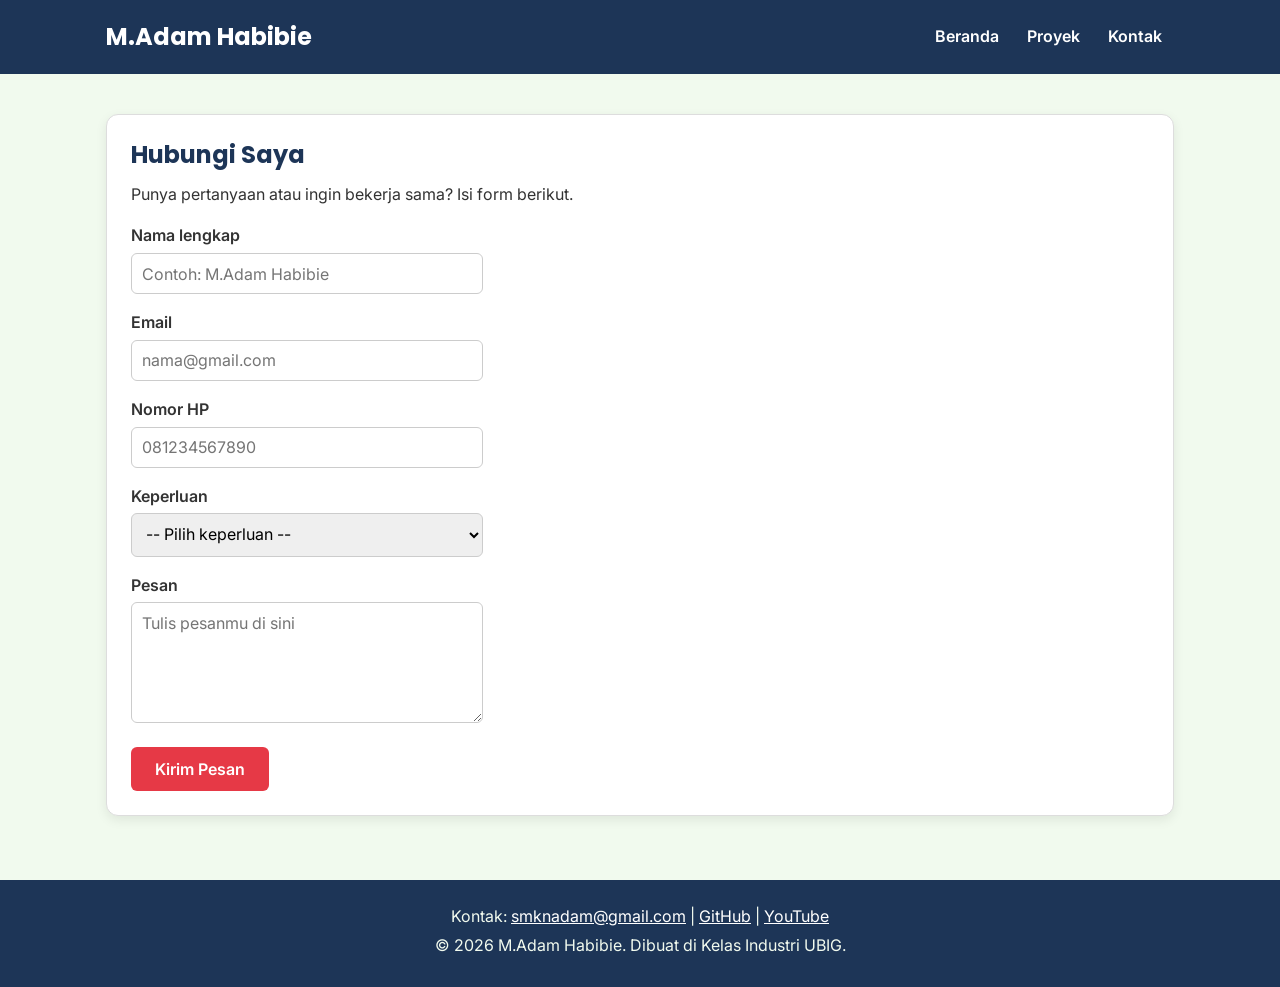
==== kontak.html @ 128122f1 "feat: portofolio v1" ====
<!DOCTYPE html>
<html lang="id">
<head>
  <meta charset="UTF-8">
  <meta name="viewport" content="width=device-width, initial-scale=1.0">
  <title>M.Adam Habibie | Kontak</title>
  <link rel="preconnect" href="https://fonts.googleapis.com">
  <link rel="preconnect" href="https://fonts.gstatic.com" crossorigin>
  <link href="https://fonts.googleapis.com/css2?family=Inter:wght@400;600&family=Poppins:wght@600;700&display=swap" rel="stylesheet">
  <link rel="stylesheet" href="css/style.css">
</head>
<body>
  <header>
    <div class="container navbar">
      <h1>M.Adam Habibie</h1>
      <nav class="menu-laptop">
        <ul>
          <li><a href="index.html">Beranda</a></li>
          <li><a href="proyek.html">Proyek</a></li>
          <li><a href="kontak.html">Kontak</a></li>
        </ul>
      </nav>
      <!-- Tantangan: menu ponsel yang bisa dibuka-tutup -->
      <details class="menu-ponsel">
        <summary>Menu</summary>
        <nav>
          <ul>
            <li><a href="index.html">Beranda</a></li>
            <li><a href="proyek.html">Proyek</a></li>
            <li><a href="kontak.html">Kontak</a></li>
          </ul>
        </nav>
      </details>
    </div>
  </header>

  <main>
    <div class="container">
      <section class="kartu">
        <h2>Hubungi Saya</h2>
        <p>Punya pertanyaan atau ingin bekerja sama? Isi form berikut.</p>

        <form>
          <p>
            <label for="nama">Nama lengkap</label><br>
            <input type="text" id="nama" name="nama" placeholder="Contoh: M.Adam Habibie" required>
          </p>
          <p>
            <label for="email">Email</label><br>
            <input type="email" id="email" name="email" placeholder="nama@gmail.com" required>
          </p>
          <p>
            <label for="hp">Nomor HP</label><br>
            <input type="tel" id="hp" name="hp" placeholder="081234567890" required>
          </p>
          <p>
            <label for="keperluan">Keperluan</label><br>
            <select id="keperluan" name="keperluan" required>
              <option value="">-- Pilih keperluan --</option>
              <option value="bertanya">Bertanya</option>
              <option value="kerja-sama">Kerja sama proyek</option>
              <option value="lainnya">Lainnya</option>
            </select>
          </p>
          <p>
            <label for="pesan">Pesan</label><br>
            <textarea id="pesan" name="pesan" rows="5" cols="40" placeholder="Tulis pesanmu di sini" required></textarea>
          </p>
          <button type="submit">Kirim Pesan</button>
        </form>
      </section>
    </div>
  </main>

  <footer>
    <p>Kontak: <a href="mailto:smknadam@gmail.com">smknadam@gmail.com</a> |
      <a href="https://github.com/smknadam-dotcom" target="_blank">GitHub</a> |
      <a href="https://www.youtube.com/" target="_blank">YouTube</a></p>
    <p>&copy; 2026 M.Adam Habibie. Dibuat di Kelas Industri UBIG.</p>
  </footer>
</body>
</html>
---- css/style.css ----
/* Gaya portofolio Andi Pratama
   Palet: #1D3557 (utama), #E63946 (aksen), #F1FAEE (latar)
   Huruf: Poppins (judul), Inter (isi)
   Tata letak: mobile first, titik ubah 768px (tablet) dan 1024px (laptop) */

/* 1. Reset */
* {
  box-sizing: border-box;
  margin: 0;
}

img {
  max-width: 100%;
  height: auto;
}

/* 2. Dasar halaman: warna dan huruf */
body {
  font-family: "Inter", Arial, sans-serif;
  font-size: 1rem;
  line-height: 1.6;
  color: #333333;
  background-color: #F1FAEE;
}

h1, h2, h3 {
  font-family: "Poppins", Arial, sans-serif;
  color: #1D3557;
  line-height: 1.3;
}

h2 {
  margin-bottom: 0.75rem;
}

p, ul, ol {
  margin-bottom: 1rem;
}

a {
  color: #E63946;
}

/* 3. Wadah, header, dan menu */
.container {
  max-width: 1100px;
  margin: 0 auto;
  padding: 0 1rem;
}

header {
  background-color: #1D3557;
  color: #FFFFFF;
  padding: 1rem 0;
}

header h1 {
  color: #FFFFFF;
  font-size: 1.5rem;
}

.navbar {
  display: flex;
  flex-wrap: wrap;
  justify-content: space-between;
  align-items: center;
  gap: 0.5rem;
}

nav ul {
  display: flex;
  gap: 0.25rem;
  padding: 0;
  margin: 0;
  list-style: none;
}

nav a {
  display: inline-block;
  padding: 0.5rem 0.75rem;
  border-radius: 6px;
  color: #FFFFFF;
  font-weight: 600;
  text-decoration: none;
}

/* Tantangan: menu ponsel buka-tutup dengan details */
.menu-laptop {
  display: none;
}

.menu-ponsel summary {
  padding: 0.5rem 0.75rem;
  border: 1px solid #FFFFFF;
  border-radius: 6px;
  font-weight: 600;
  cursor: pointer;
}

.menu-ponsel ul {
  flex-direction: column;
  margin-top: 0.5rem;
}

/* 4. Isi utama, hero, dan kartu */
main {
  padding: 1.5rem 0;
}

.hero {
  display: flex;
  flex-direction: column;
  align-items: center;
  gap: 1.5rem;
  padding: 1rem 0 2rem;
  text-align: center;
}

.hero img {
  border: 4px solid #E63946;
  border-radius: 50%;
}

.hero h2 {
  font-size: 2rem;
}

.tombol {
  display: inline-block;
  padding: 0.75rem 1.5rem;
  border-radius: 6px;
  background-color: #E63946;
  color: #FFFFFF;
  font-weight: 600;
  text-decoration: none;
}

.kartu {
  background-color: #FFFFFF;
  padding: 1rem;
  margin-bottom: 1.5rem;
  border: 1px solid #DDDDDD;
  border-radius: 12px;
  box-shadow: 0 4px 12px rgba(0, 0, 0, 0.08);
}

.daftar-kartu {
  display: flex;
  flex-wrap: wrap;
  gap: 1.5rem;
  margin-bottom: 1.5rem;
}

.daftar-kartu .kartu {
  flex: 1 1 280px;
  margin-bottom: 0;
}

article img {
  border-radius: 8px;
  border: 1px solid #DDDDDD;
}

/* 5. Tabel */
table {
  border-collapse: collapse;
}

caption {
  font-weight: 600;
  text-align: left;
  margin-bottom: 0.5rem;
}

th, td {
  border: 1px solid #CCCCCC;
  padding: 0.5rem 0.75rem;
  text-align: left;
}

th {
  background-color: #1D3557;
  color: #FFFFFF;
}

/* 6. Form */
label {
  font-weight: 600;
}

input, select, textarea {
  width: 100%;
  max-width: 22rem;
  padding: 0.6rem;
  margin-top: 0.25rem;
  border: 1px solid #CCCCCC;
  border-radius: 6px;
  font-family: inherit;
  font-size: 1rem;
}

button {
  padding: 0.75rem 1.5rem;
  border: none;
  border-radius: 6px;
  background-color: #E63946;
  color: #FFFFFF;
  font-family: inherit;
  font-size: 1rem;
  font-weight: 600;
  cursor: pointer;
}

/* 7. Footer */
footer {
  background-color: #1D3557;
  color: #F1FAEE;
  text-align: center;
  padding: 1.5rem;
}

footer p {
  margin-bottom: 0.25rem;
}

footer a {
  color: #FFFFFF;
}

/* 8. Tablet: lebar layar 768px ke atas */
@media (min-width: 768px) {
  .menu-laptop {
    display: block;
  }

  .menu-ponsel {
    display: none;
  }

  .hero {
    flex-direction: row;
    padding: 2rem 0 3rem;
    text-align: left;
  }

  .kartu {
    padding: 1.5rem;
  }
}

/* 9. Laptop: lebar layar 1024px ke atas */
@media (min-width: 1024px) {
  main {
    padding: 2.5rem 0;
  }

  .hero {
    gap: 3rem;
  }

  .hero h2 {
    font-size: 2.75rem;
  }
}
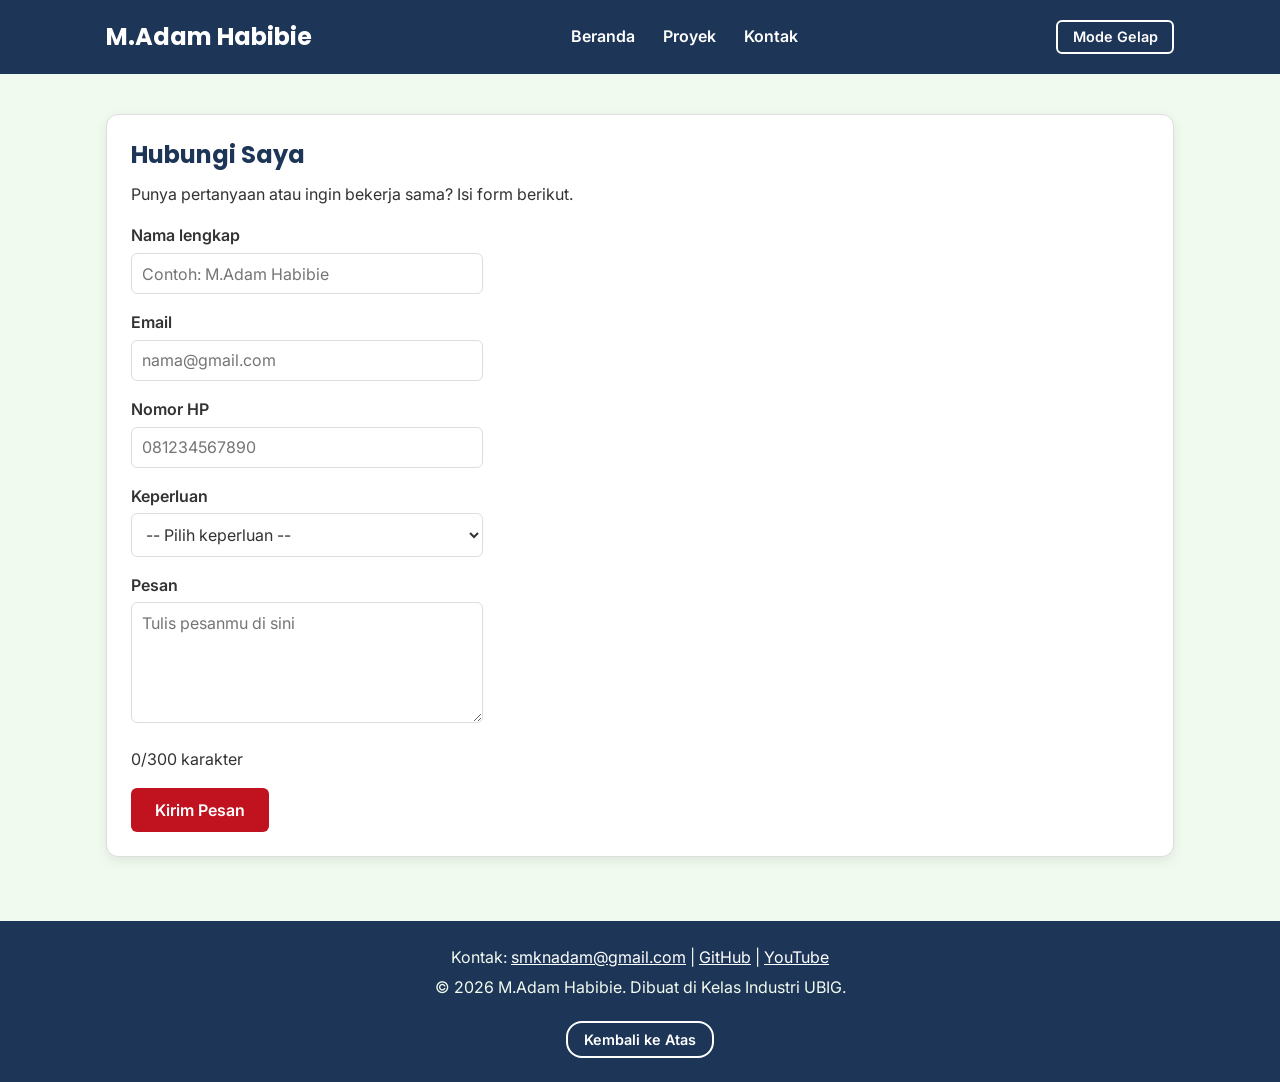
==== commit 8385f125: "feat: portofolio v2 dengan javascript, json, dan mode gelap" ====
--- a/kontak.html
+++ b/kontak.html
@@ -3,7 +3,9 @@
 <head>
   <meta charset="UTF-8">
   <meta name="viewport" content="width=device-width, initial-scale=1.0">
+  <meta name="description" content="Hubungi M.Adam Habibie melalui form kontak, email, atau GitHub.">
   <title>M.Adam Habibie | Kontak</title>
+  <link rel="icon" href="img/foto-profil.png">
   <link rel="preconnect" href="https://fonts.googleapis.com">
   <link rel="preconnect" href="https://fonts.gstatic.com" crossorigin>
   <link href="https://fonts.googleapis.com/css2?family=Inter:wght@400;600&family=Poppins:wght@600;700&display=swap" rel="stylesheet">
@@ -20,6 +22,7 @@
           <li><a href="kontak.html">Kontak</a></li>
         </ul>
       </nav>
+      <button type="button" id="tombol-tema" class="tombol-tema">Mode Gelap</button>
       <!-- Tantangan: menu ponsel yang bisa dibuka-tutup -->
       <details class="menu-ponsel">
         <summary>Menu</summary>
@@ -64,8 +67,9 @@
           </p>
           <p>
             <label for="pesan">Pesan</label><br>
-            <textarea id="pesan" name="pesan" rows="5" cols="40" placeholder="Tulis pesanmu di sini" required></textarea>
+            <textarea id="pesan" name="pesan" rows="5" cols="40" maxlength="300" placeholder="Tulis pesanmu di sini" required></textarea>
           </p>
+          <p id="hitung-karakter">0/300 karakter</p>
           <button type="submit">Kirim Pesan</button>
         </form>
       </section>
@@ -77,6 +81,9 @@
       <a href="https://github.com/smknadam-dotcom" target="_blank">GitHub</a> |
       <a href="https://www.youtube.com/" target="_blank">YouTube</a></p>
     <p>&copy; 2026 M.Adam Habibie. Dibuat di Kelas Industri UBIG.</p>
+    <button type="button" id="tombol-atas" class="tombol-atas">Kembali ke Atas</button>
   </footer>
+
+  <script src="js/main.js"></script>
 </body>
-</html>
+</html>
--- a/css/style.css
+++ b/css/style.css
@@ -1,7 +1,20 @@
-/* Gaya portofolio Andi Pratama
-   Palet: #1D3557 (utama), #E63946 (aksen), #F1FAEE (latar)
+/* Gaya portofolio M.ADAM HABIBIE
+   Palet: #1D3557 (utama), #C1121F (aksen), #F1FAEE (latar)
    Huruf: Poppins (judul), Inter (isi)
    Tata letak: mobile first, titik ubah 768px (tablet) dan 1024px (laptop) */
+
+/* 0. Variabel warna */
+:root {
+  --warna-utama: #1D3557;
+  --warna-judul: #1D3557;
+  --warna-aksen: #C1121F;
+  --warna-tautan: #C1121F;
+  --warna-latar: #F1FAEE;
+  --warna-teks: #333333;
+  --warna-kartu: #FFFFFF;
+  --warna-garis: #DDDDDD;
+  --warna-input: #FFFFFF;
+}
 
 /* 1. Reset */
 * {
@@ -19,13 +32,13 @@
   font-family: "Inter", Arial, sans-serif;
   font-size: 1rem;
   line-height: 1.6;
-  color: #333333;
-  background-color: #F1FAEE;
+  color: var(--warna-teks);
+  background-color: var(--warna-latar);
 }
 
 h1, h2, h3 {
   font-family: "Poppins", Arial, sans-serif;
-  color: #1D3557;
+  color: var(--warna-judul);
   line-height: 1.3;
 }
 
@@ -38,7 +51,7 @@
 }
 
 a {
-  color: #E63946;
+  color: var(--warna-tautan);
 }
 
 /* 3. Wadah, header, dan menu */
@@ -49,7 +62,7 @@
 }
 
 header {
-  background-color: #1D3557;
+  background-color: var(--warna-utama);
   color: #FFFFFF;
   padding: 1rem 0;
 }
@@ -117,7 +130,10 @@
 }
 
 .hero img {
-  border: 4px solid #E63946;
+  width: 180px;
+  height: 180px;
+  object-fit: cover;
+  border: 4px solid var(--warna-aksen);
   border-radius: 50%;
 }
 
@@ -129,17 +145,17 @@
   display: inline-block;
   padding: 0.75rem 1.5rem;
   border-radius: 6px;
-  background-color: #E63946;
+  background-color: var(--warna-aksen);
   color: #FFFFFF;
   font-weight: 600;
   text-decoration: none;
 }
 
 .kartu {
-  background-color: #FFFFFF;
+  background-color: var(--warna-kartu);
   padding: 1rem;
   margin-bottom: 1.5rem;
-  border: 1px solid #DDDDDD;
+  border: 1px solid var(--warna-garis);
   border-radius: 12px;
   box-shadow: 0 4px 12px rgba(0, 0, 0, 0.08);
 }
@@ -158,7 +174,7 @@
 
 article img {
   border-radius: 8px;
-  border: 1px solid #DDDDDD;
+  border: 1px solid var(--warna-garis);
 }
 
 /* 5. Tabel */
@@ -173,13 +189,13 @@
 }
 
 th, td {
-  border: 1px solid #CCCCCC;
+  border: 1px solid var(--warna-garis);
   padding: 0.5rem 0.75rem;
   text-align: left;
 }
 
 th {
-  background-color: #1D3557;
+  background-color: var(--warna-utama);
   color: #FFFFFF;
 }
 
@@ -193,8 +209,10 @@
   max-width: 22rem;
   padding: 0.6rem;
   margin-top: 0.25rem;
-  border: 1px solid #CCCCCC;
-  border-radius: 6px;
+  border: 1px solid var(--warna-garis);
+  border-radius: 6px;
+  background-color: var(--warna-input);
+  color: var(--warna-teks);
   font-family: inherit;
   font-size: 1rem;
 }
@@ -203,7 +221,7 @@
   padding: 0.75rem 1.5rem;
   border: none;
   border-radius: 6px;
-  background-color: #E63946;
+  background-color: var(--warna-aksen);
   color: #FFFFFF;
   font-family: inherit;
   font-size: 1rem;
@@ -213,7 +231,7 @@
 
 /* 7. Footer */
 footer {
-  background-color: #1D3557;
+  background-color: var(--warna-utama);
   color: #F1FAEE;
   text-align: center;
   padding: 1.5rem;
@@ -262,3 +280,73 @@
     font-size: 2.75rem;
   }
 }
+
+/* 10. Mode gelap */
+:root[data-tema="gelap"] {
+  --warna-utama: #0F172A;
+  --warna-judul: #93C5FD;
+  --warna-aksen: #C1121F;
+  --warna-tautan: #FCA5A5;
+  --warna-latar: #0B1220;
+  --warna-teks: #E2E8F0;
+  --warna-kartu: #1E293B;
+  --warna-garis: #334155;
+  --warna-input: #0F172A;
+}
+
+/* 11. Tombol mode gelap */
+.tombol-tema {
+  padding: 0.4rem 0.9rem;
+  border: 2px solid #FFFFFF;
+  background-color: transparent;
+  color: #FFFFFF;
+  font-size: 0.9rem;
+}
+
+.tombol-tema:hover {
+  background-color: rgba(255, 255, 255, 0.15);
+}
+
+/* 11b. Filter dan kartu proyek */
+.filter-proyek {
+  display: flex;
+  flex-wrap: wrap;
+  gap: 0.5rem;
+  margin-bottom: 1rem;
+}
+
+.filter-proyek button {
+  padding: 0.5rem 1rem;
+  font-size: 0.9rem;
+}
+
+.label {
+  display: inline-block;
+  padding: 0.15rem 0.7rem;
+  margin-bottom: 0.5rem;
+  border-radius: 999px;
+  background-color: var(--warna-utama);
+  color: #FFFFFF;
+  font-size: 0.8rem;
+  font-weight: 600;
+}
+
+#daftar-proyek {
+  min-height: 30rem;
+}
+
+/* 12. tombol atas */
+.tombol-atas {
+  background-color: transparent;
+  border: 2px solid #FFFFFF;
+  color: #FFFFFF;
+  margin-top: 16px;
+  padding: 8px 16px;
+  border-radius: 16px;
+  cursor: pointer;
+  font-size: 0.9rem;
+}
+
+.tombol-atas:hover {
+  background-color: rgba(255, 255, 255, 0.15);
+}
